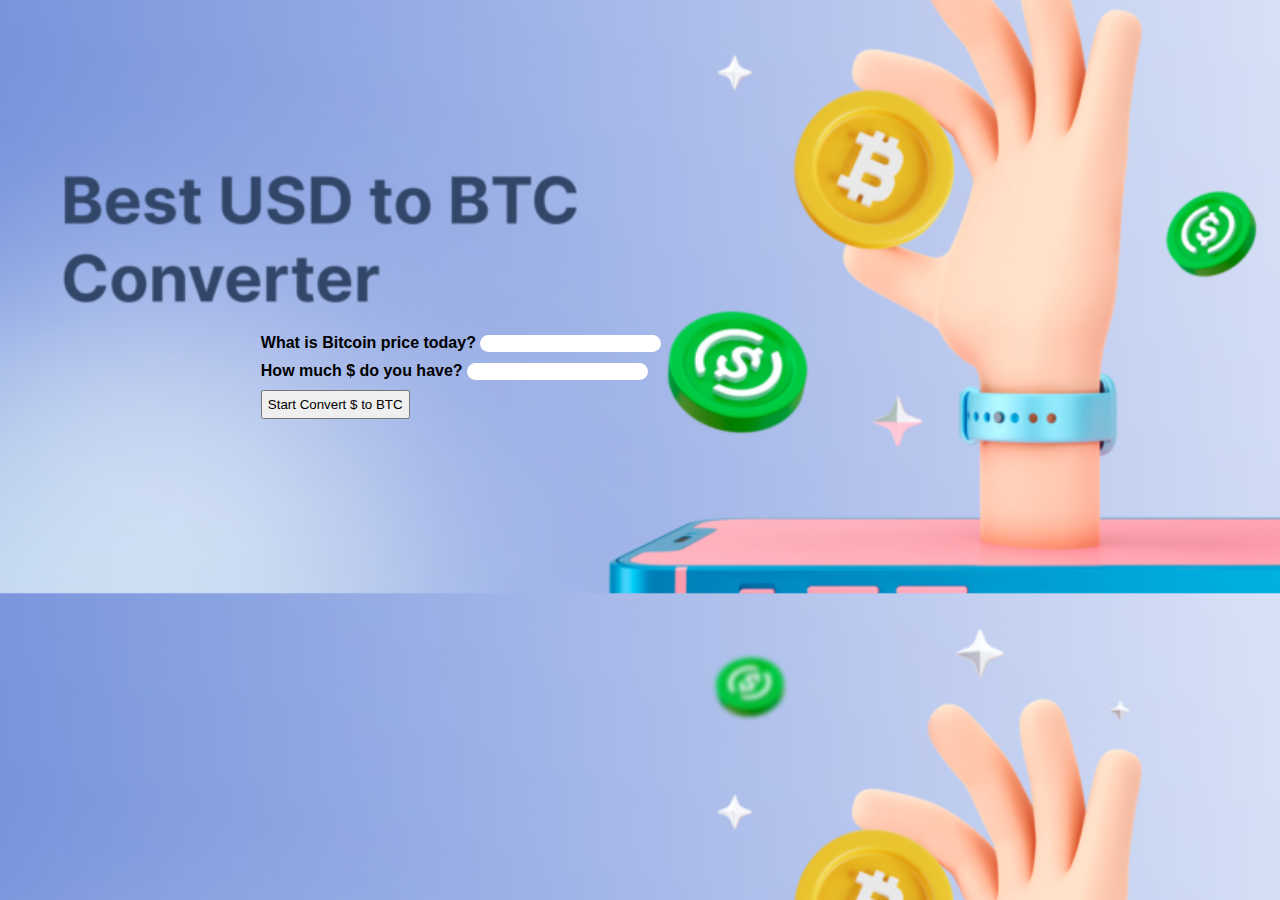
==== index.html @ b47c00dc "some change" ====
<!DOCTYPE html>
<html lang="en">
<head>
    <meta charset="UTF-8">
    <meta http-equiv="X-UA-Compatible" content="IE=edge">
    <meta name="viewport" content="width=device-width, initial-scale=1.0">
    <title>Document</title>
    <link rel="stylesheet" href="./style.css">
</head>
<body>
    <div class="menu">
        <div class="price-BTC">
            <label for="curs"> 
            What is Bitcoin price today?
            <input type="number" id="curs" class="imputplace">
            </label>
        </div>
        <div class="dollars">
            <label for="mount">
                How much $ do you have?
                <input type="number" id="mount" class="imputplace">
            </label>
        </div>
        <button class="convert-button">Start Convert $ to BTC</button>
        <div class="summ"></div>
    </div>
    <script src="code.js"></script>
</body>
</html>
---- style.css ----
body {
    background-image:url(./btc-850x491.png);
    background-position: center;
    background-size: cover;
    font-size: 16px;
    font-family: Arial, Helvetica, sans-serif;
    font-weight: 700;
}
.menu {
    display: inline-block;
    margin-top: 25%;
    margin-left: 20%;
}
.price-BTC{
    margin: 10px 10px 10px 0px;

}
.dollars{
    margin: 10px 10px 10px 0px;
}
.convert-button {
    padding: 5px;
}
.imputplace {
    border: 0px;
    border-radius: 25px;
}
.summ{
    height: 20px;
}
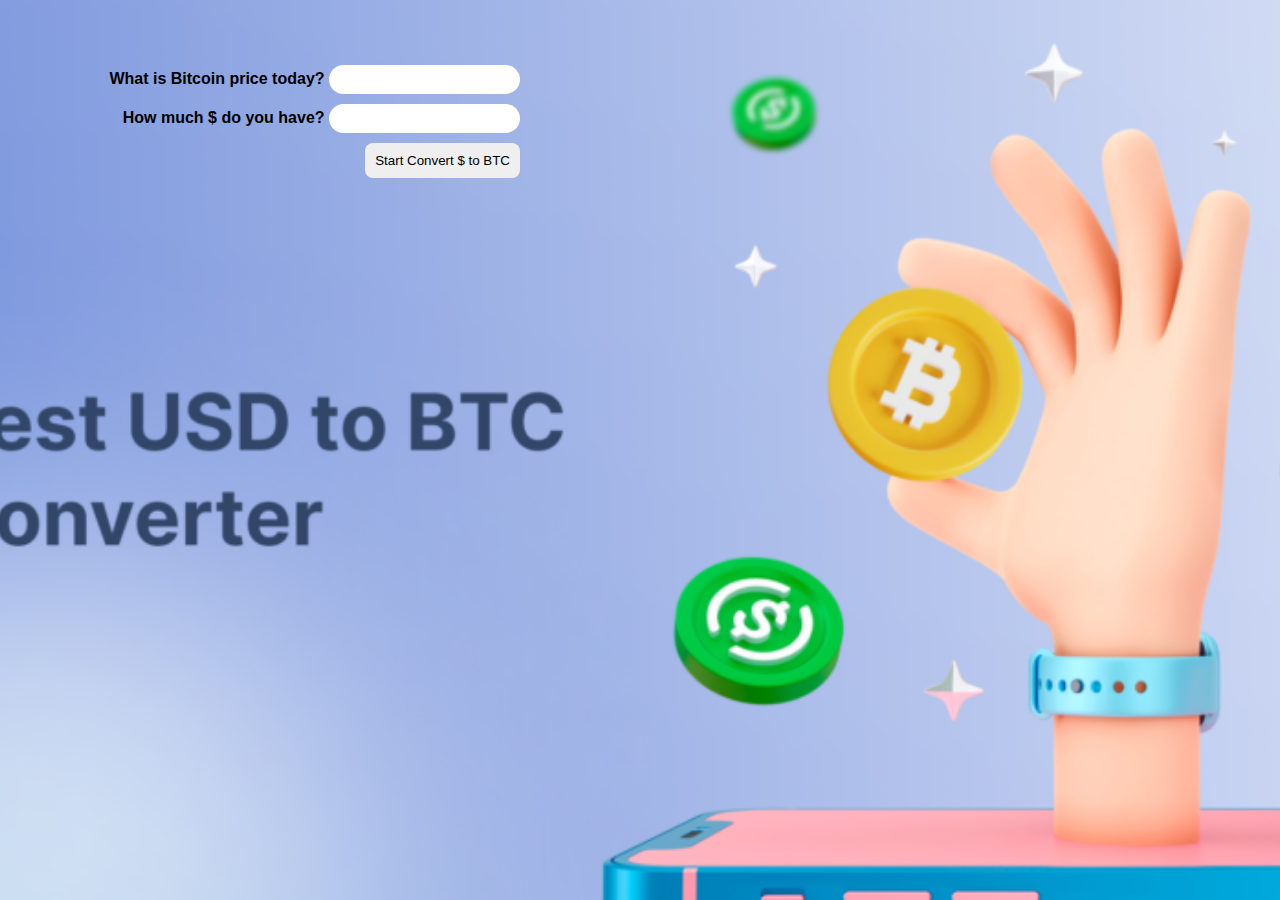
==== commit ead50757: "do better" ====
--- a/index.html
+++ b/index.html
@@ -15,12 +15,14 @@
             <input type="number" id="curs" class="imputplace">
             </label>
         </div>
+
         <div class="dollars">
             <label for="mount">
                 How much $ do you have?
                 <input type="number" id="mount" class="imputplace">
             </label>
         </div>
+
         <button class="convert-button">Start Convert $ to BTC</button>
         <div class="summ"></div>
     </div>
--- a/style.css
+++ b/style.css
@@ -1,30 +1,40 @@
 body {
-    background-image:url(./btc-850x491.png);
+    padding: 65px 20px;
+    margin: 0;
+    box-sizing: border-box;
+    height: 100vh;
+    width: 100%;
+
+    background-image: url(./btc-850x491.png);
     background-position: center;
-    background-size: cover;
+    background-repeat: no-repeat;
+    background-size:cover;
     font-size: 16px;
     font-family: Arial, Helvetica, sans-serif;
     font-weight: 700;
 }
 .menu {
-    display: inline-block;
-    margin-top: 25%;
-    margin-left: 20%;
+    display: flex;
+    flex-direction: column;
+    max-width: 500px;
+    align-items: flex-end;
 }
-.price-BTC{
-    margin: 10px 10px 10px 0px;
 
-}
 .dollars{
-    margin: 10px 10px 10px 0px;
+    margin-top: 10px;
 }
 .convert-button {
-    padding: 5px;
+    margin-top: 10px;
+    padding: 10px;
+    border: none;
+    border-radius: 8px;
 }
 .imputplace {
+    padding: 7px;
     border: 0px;
     border-radius: 25px;
 }
 .summ{
-    height: 20px;
+    margin-top: 10px;
+    color: rgb(241, 80, 62);
 }